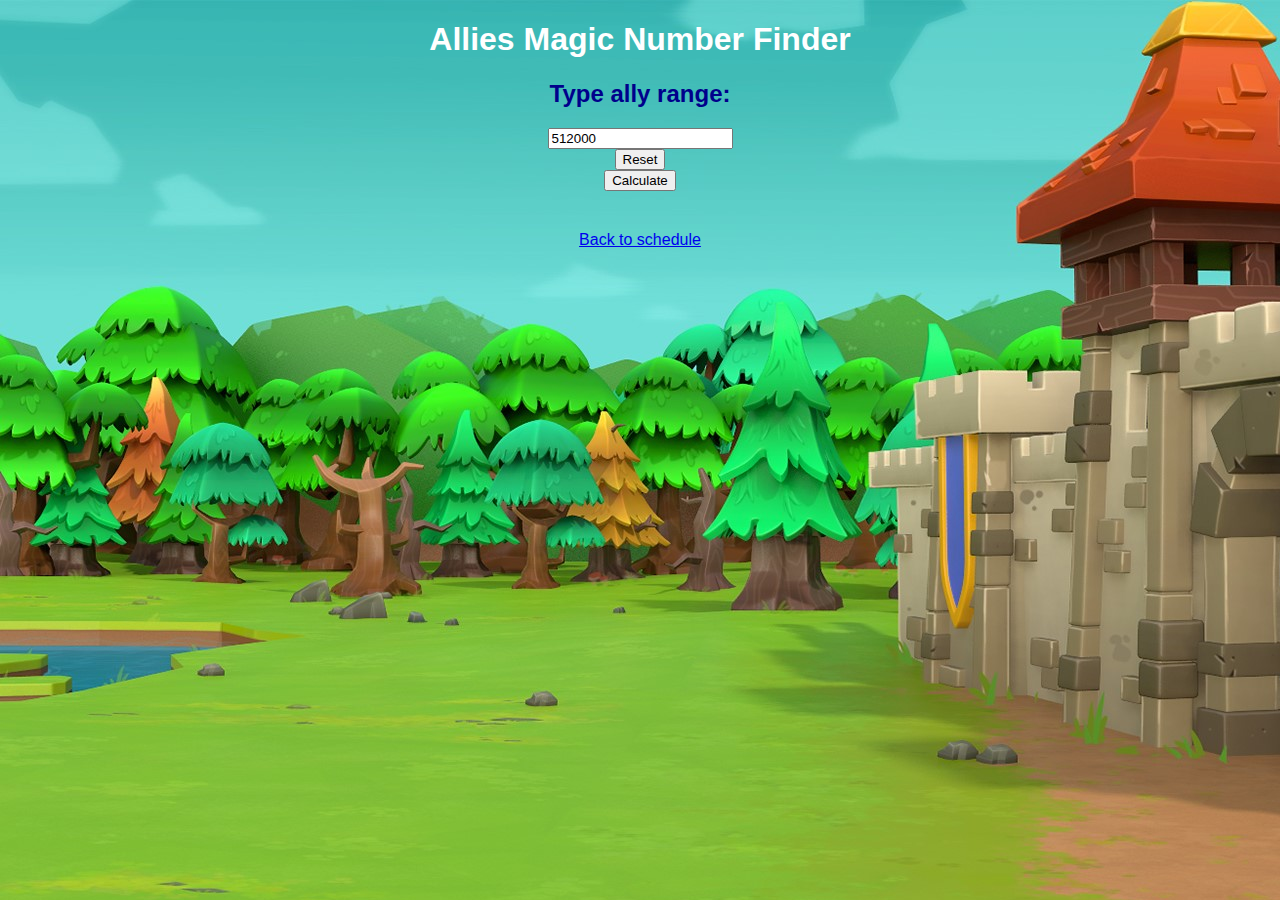
==== calculate.html @ 629aa85f "added magic number calculator" ====
<!DOCTYPE html>
<html>
<head>
    <style>
        body {
            font-size: 100%;
            font-family: "Open Sans", sans-serif;
            color: #4e5359;
            background-image: url("kingdom3.jpg");
            background-repeat: repeat;
            background-size: auto;
            background-attachment: fixed;
        }

        h1 {
            color: white;
            text-align: center;
        }

        h2 {
            color: darkblue;
            text-align: center;
        }

        h3 {
            text-align: center;
            position: relative;
            height: 50px;
            line-height: 50px;
            background-color: rgba(78, 83, 89, 0.8);
            -webkit-font-smoothing: antialiased;
            -moz-osx-font-smoothing: grayscale;
            color: #f3cc60;
            white-space: nowrap;
            border-bottom: 2px solid hsl(210, 7%, 36%);
            text-overflow: ellipsis;
        }

        p {
            font-size: 40px;
        }

        table {
            position: relative;
            height: 50px;
            line-height: 50px;
            padding: 0 50px 0 50px;
            background-color: rgba(78, 83, 89, 0.8);
            -webkit-font-smoothing: antialiased;
            -moz-osx-font-smoothing: grayscale;
            color: #f3cc60;
            white-space: nowrap;
            border-bottom: 1px solid hsl(210, 7%, 36%);
            text-overflow: ellipsis;
        }

        td {
            text-align: left;
        } 
    </style>
</head>


<body>
<h1>Allies Magic Number Finder</h1>

<h2>Type ally range:</h2>
<center>
    <form id="myForm">
        <input type="number" value="512000" name="bamount"><br>
        <input type="reset">
      </form> 
      
      <button onclick="myFunction()">Calculate</button>
    </center>      

<p id="output"></p>

<script>
function myFunction() {
var beginnumber = 100;
var selectedRange = parseInt(document.getElementById("myForm").elements[0].value);
var tenpctbigger = selectedRange+selectedRange/5;
var tenpctsmaller = selectedRange-selectedRange/5;
text = "<center><table>";
            for (i = 1; i < 350; i++) {           	
                var increase = beginnumber*(5/100);
                beginnumber = beginnumber+Math.floor(increase); 
                //if beginnumber is 20% bigger than or equal to selectedrange and beginnumber is 20% lower than or equal to selectedrange 
                if (beginnumber > tenpctsmaller && beginnumber < tenpctbigger){
                    text += "<tr><td>"+ beginnumber +"</td></tr>";
                }
            }
text += "</table></center>";

  document.getElementById("output").innerHTML = text;
}
</script>

<center><a href="index.html">Back to schedule</a></center>
</body>
</html>
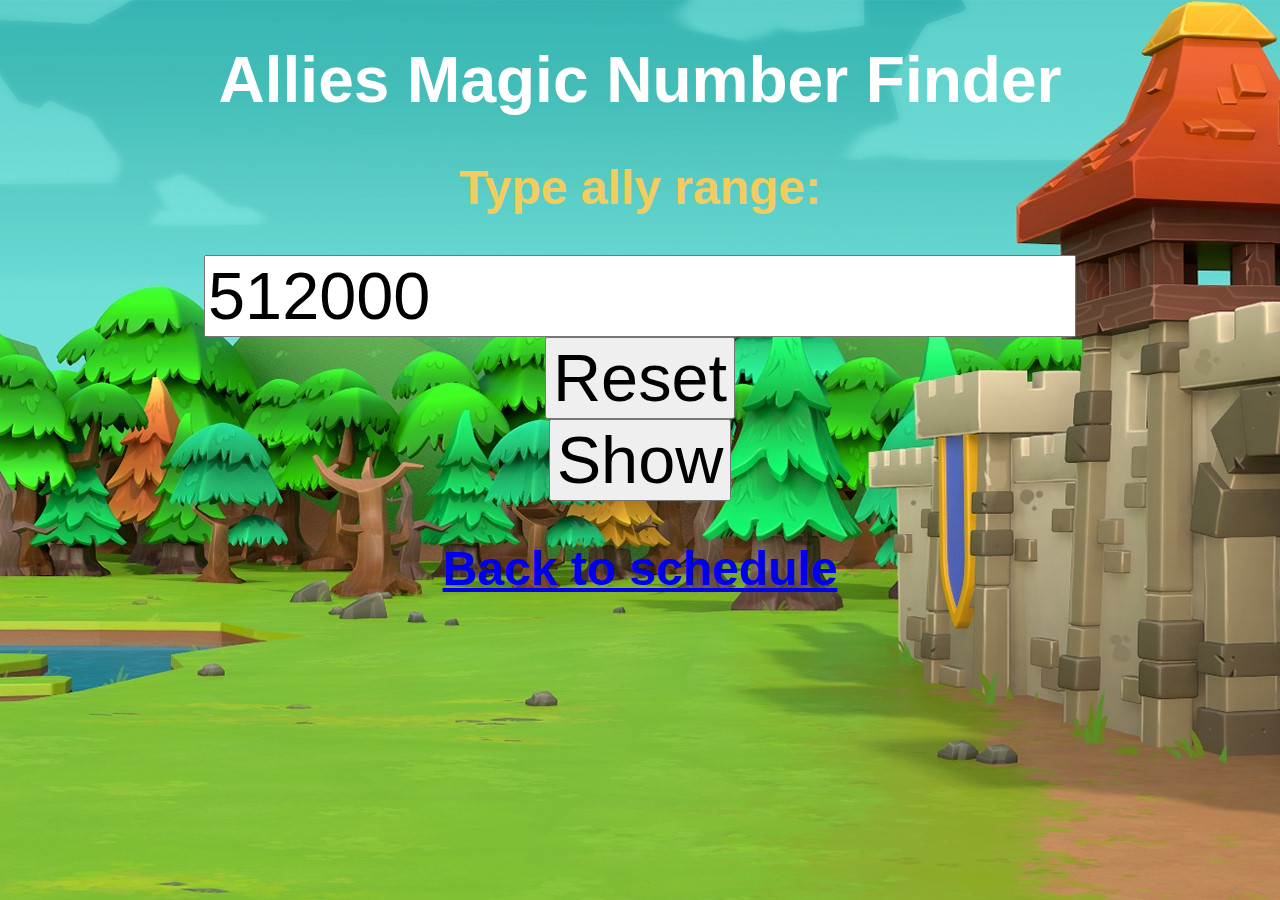
==== commit d98f406f: "updated button size" ====
--- a/calculate.html
+++ b/calculate.html
@@ -3,7 +3,7 @@
 <head>
     <style>
         body {
-            font-size: 100%;
+            font-size: 200%;
             font-family: "Open Sans", sans-serif;
             color: #4e5359;
             background-image: url("kingdom3.jpg");
@@ -18,7 +18,7 @@
         }
 
         h2 {
-            color: darkblue;
+            color: #f3cc60;
             text-align: center;
         }
 
@@ -67,11 +67,11 @@
 <h2>Type ally range:</h2>
 <center>
     <form id="myForm">
-        <input type="number" value="512000" name="bamount"><br>
-        <input type="reset">
+        <input type="number" value="512000" name="bamount" style="font-size:50pt;"><br>
+        <input type="Reset" style="font-size:50pt;">
       </form> 
       
-      <button onclick="myFunction()">Calculate</button>
+      <button onclick="myFunction()" style="font-size:50pt;">Show</button>
     </center>      
 
 <p id="output"></p>
@@ -97,6 +97,6 @@
 }
 </script>
 
-<center><a href="index.html">Back to schedule</a></center>
+<center><h2><a href="index.html">Back to schedule</a></h2></center>
 </body>
 </html>
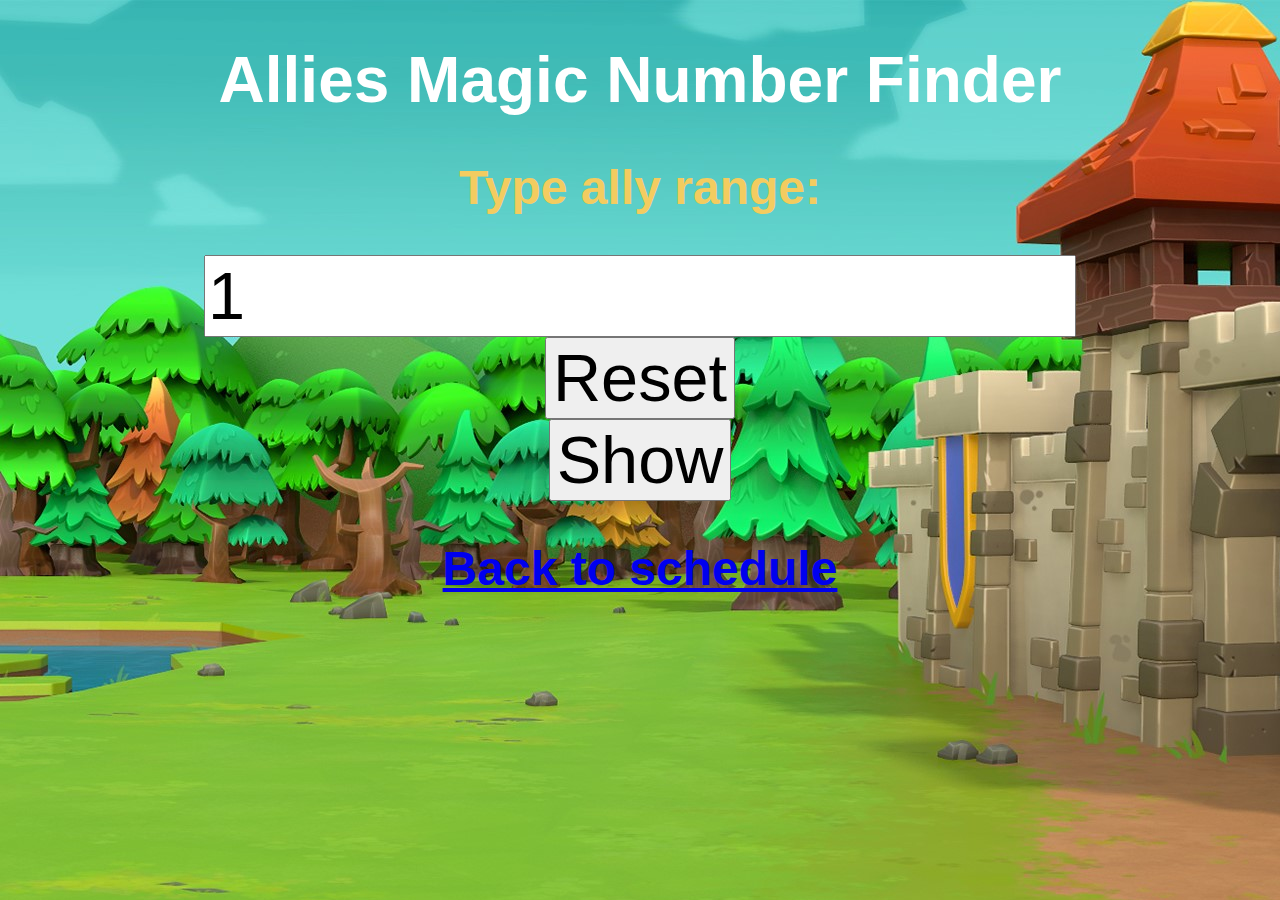
==== commit d61d414f: "no more need to type millions" ====
--- a/calculate.html
+++ b/calculate.html
@@ -67,7 +67,7 @@
 <h2>Type ally range:</h2>
 <center>
     <form id="myForm">
-        <input type="number" value="512000" name="bamount" style="font-size:50pt;"><br>
+        <input type="number" value="1" name="bamount" style="font-size:50pt;"><br>
         <input type="Reset" style="font-size:50pt;">
       </form> 
       
@@ -79,7 +79,7 @@
 <script>
 function myFunction() {
 var beginnumber = 100;
-var selectedRange = parseInt(document.getElementById("myForm").elements[0].value);
+var selectedRange = parseInt(document.getElementById("myForm").elements[0].value)*1000000;
 var tenpctbigger = selectedRange+selectedRange/5;
 var tenpctsmaller = selectedRange-selectedRange/5;
 text = "<center><table>";
